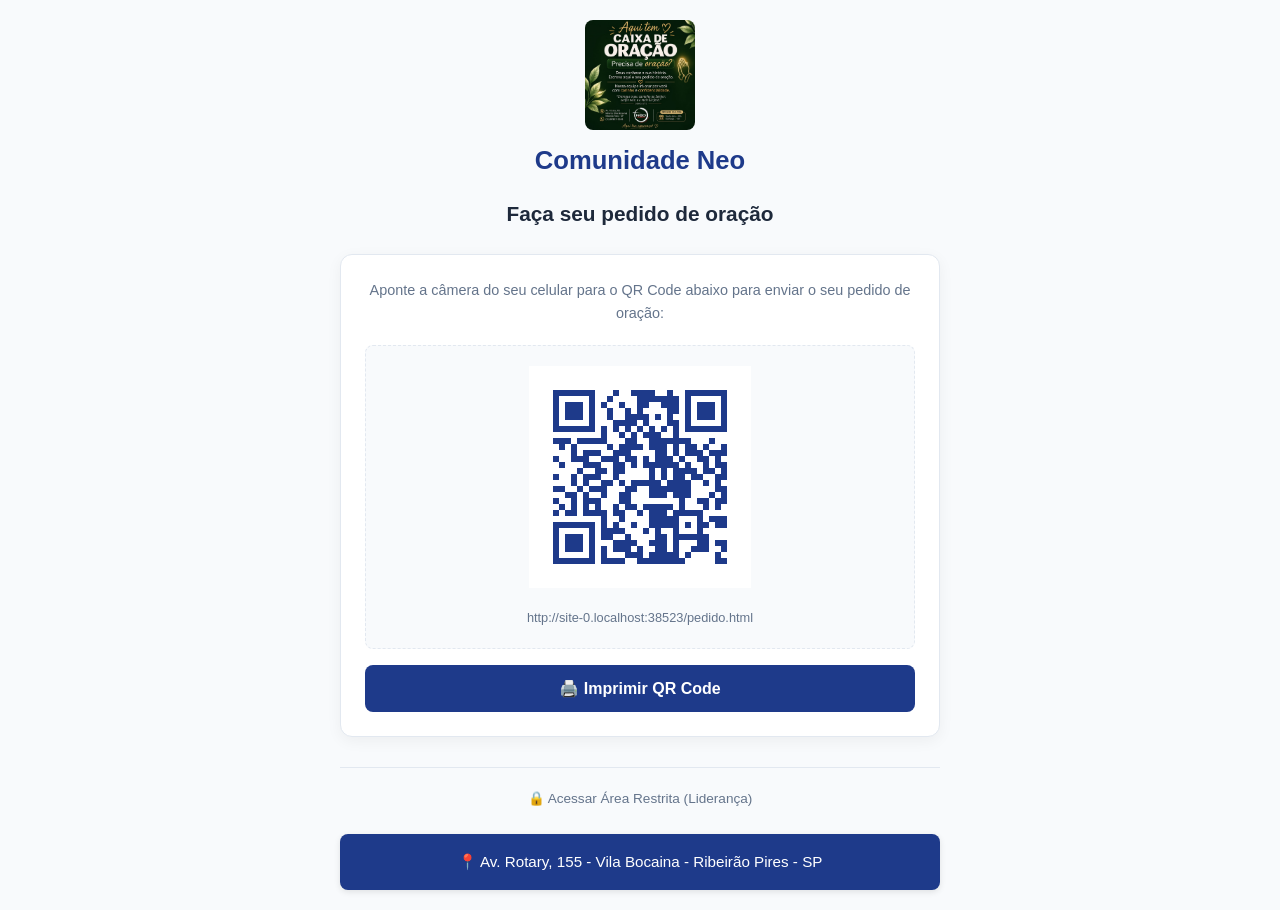
==== index.html @ 4ea42050 "Add files via upload" ====
<!DOCTYPE html>
<html lang="pt-BR">
<head>
    <meta charset="UTF-8">
    <meta name="viewport" content="width=device-width, initial-scale=1.0">
    <title>QR Code - Pedidos de Oração</title>
    <link rel="stylesheet" href="style.css">
    <script src="qrcode.js"></script>
</head>
<body>

    <div class="container">
        <header>
            <img src="logo.jpeg" alt="Logo da Igreja" style="max-width: 110px; height: auto; margin: 0 auto 10px auto; display: block; border-radius: 8px;">
            <h1 class="church-name">Comunidade Neo</h1>
            <p class="call-to-action">Faça seu pedido de oração</p>
        </header>

        <div class="card">
            <p class="subtitle">
                Aponte a câmera do seu celular para o QR Code abaixo para enviar o seu pedido de oração:
            </p>
            
            <div class="qr-section">
                <canvas id="qr-canvas"></canvas>
                <p id="current-url" class="url-text" style="margin-top: 12px;"></p>
            </div>

            <button onclick="window.print()" class="btn-margin">🖨️ Imprimir QR Code</button>
        </div>

        <div class="footer-nav">
            <a href="admin.html">🔒 Acessar Área Restrita (Liderança)</a>
        </div>

        <footer style="background-color: #1e3a8a; color: #ffffff; text-align: center; margin-top: 24px; padding: 16px; border-radius: 8px; font-size: 0.95rem; font-weight: 500; box-shadow: 0 2px 6px rgba(0,0,0,0.1);">
            📍 Av. Rotary, 155 - Vila Bocaina - Ribeirão Pires - SP
        </footer>
    </div>

    <script>
        window.onload = function() {
            const pedidoUrl = new URL('pedido.html', window.location.href).href;
            document.getElementById('current-url').innerText = pedidoUrl;
            gerarQRCode('qr-canvas', pedidoUrl);
        };
    </script>
</body>
</html>
---- style.css ----
:root {
    --primary: #1e3a8a;
    --primary-light: #3b82f6;
    --bg: #f8fafc;
    --card-bg: #ffffff;
    --text: #1e293b;
    --text-muted: #64748b;
    --border: #e2e8f0;
    --success: #16a34a;
}

* {
    box-sizing: border-box;
    margin: 0;
    padding: 0;
    font-family: 'Segoe UI', Roboto, Helvetica, Arial, sans-serif;
}

body {
    background-color: var(--bg);
    color: var(--text);
    line-height: 1.6;
    padding: 20px;
}

.container {
    max-width: 600px;
    margin: 0 auto;
}

header {
    text-align: center;
    margin-bottom: 24px;
}

.logo-placeholder {
    width: 90px;
    height: 90px;
    background-color: var(--primary);
    color: white;
    border-radius: 50%;
    display: flex;
    align-items: center;
    justify-content: center;
    margin: 0 auto 12px;
    font-size: 36px;
    box-shadow: 0 4px 6px -1px rgba(0, 0, 0, 0.1);
    overflow: hidden;
}

.logo-placeholder img {
    width: 100%;
    height: 100%;
    object-fit: cover;
}

h1.church-name {
    font-size: 1.6rem;
    color: var(--primary);
    margin-bottom: 16px;
}

.verse-box {
    background-color: #eff6ff;
    border-left: 4px solid var(--primary-light);
    padding: 16px;
    border-radius: 8px;
    font-style: italic;
    color: #1e40af;
    font-size: 0.95rem;
    margin-bottom: 20px;
    text-align: left;
}

.verse-ref {
    display: block;
    font-weight: bold;
    font-style: normal;
    margin-top: 8px;
    text-align: right;
    font-size: 0.85rem;
}

.call-to-action {
    font-size: 1.3rem;
    font-weight: 700;
    color: var(--text);
    margin-bottom: 16px;
}

.card {
    background: var(--card-bg);
    padding: 24px;
    border-radius: 12px;
    box-shadow: 0 4px 15px rgba(0, 0, 0, 0.05);
    border: 1px solid var(--border);
    margin-bottom: 24px;
}

.login-card {
    max-width: 400px;
    margin: 40px auto;
}

.section-title {
    text-align: center;
    color: var(--primary);
    margin-bottom: 12px;
}

.subtitle {
    text-align: center;
    color: var(--text-muted);
    font-size: 0.9rem;
    margin-bottom: 16px;
}

.form-group {
    margin-bottom: 16px;
}

label {
    display: block;
    font-weight: 600;
    margin-bottom: 6px;
    font-size: 0.9rem;
}

input, textarea {
    width: 100%;
    padding: 12px;
    border: 1px solid var(--border);
    border-radius: 8px;
    font-size: 1rem;
    transition: border-color 0.2s;
}

input:focus, textarea:focus {
    outline: none;
    border-color: var(--primary-light);
}

textarea {
    resize: vertical;
    min-height: 120px;
}

button {
    width: 100%;
    padding: 14px;
    background-color: var(--primary);
    color: white;
    border: none;
    border-radius: 8px;
    font-size: 1rem;
    font-weight: bold;
    cursor: pointer;
    transition: background-color 0.2s;
}

button:hover {
    background-color: #172554;
}

.btn-margin {
    margin-top: 16px;
}

.btn-secondary {
    background-color: var(--text-muted);
    margin-top: 10px;
}

.btn-secondary:hover {
    background-color: #475569;
}

.btn-whatsapp {
    background-color: #25D366;
    padding: 6px 12px;
    font-size: 0.85rem;
    width: auto;
    display: inline-block;
    text-decoration: none;
    color: white;
    border-radius: 6px;
    font-weight: bold;
    margin-top: 4px;
}

.alert-success {
    background-color: #dcfce7;
    color: #166534;
    padding: 14px;
    border-radius: 8px;
    text-align: center;
    font-weight: 600;
    margin-bottom: 16px;
    display: none;
}

.footer-nav {
    text-align: center;
    margin-top: 30px;
    padding-top: 20px;
    border-top: 1px solid var(--border);
    font-size: 0.85rem;
}

.footer-nav a {
    color: var(--text-muted);
    text-decoration: none;
    margin: 0 10px;
    cursor: pointer;
}

.footer-nav a:hover {
    color: var(--primary);
    text-decoration: underline;
}

.hidden {
    display: none !important;
}

.admin-container {
    max-width: 900px;
    margin: 0 auto;
}

.admin-header {
    display: flex;
    justify-content: space-between;
    align-items: center;
    flex-wrap: wrap;
    gap: 10px;
    margin-bottom: 16px;
}

.admin-actions {
    display: flex;
    gap: 8px;
}

.btn-export {
    width: auto;
    padding: 8px 14px;
    font-size: 0.85rem;
    background-color: var(--success);
}

.btn-logout {
    width: auto;
    padding: 8px 14px;
    font-size: 0.85rem;
    background-color: var(--text-muted);
}

table {
    width: 100%;
    border-collapse: collapse;
    margin-top: 16px;
    font-size: 0.9rem;
}

th, td {
    padding: 12px;
    text-align: left;
    border-bottom: 1px solid var(--border);
}

th {
    background-color: #f1f5f9;
    font-weight: 700;
    color: var(--primary);
}

.qr-section {
    text-align: center;
    margin-top: 20px;
    padding: 20px;
    background: #f8fafc;
    border-radius: 8px;
    border: 1px dashed var(--border);
}

#qrcode {
    display: flex;
    justify-content: center;
    margin: 16px 0;
}

.url-text {
    font-size: 0.8rem;
    color: var(--text-muted);
    word-break: break-all;
}

@media (max-width: 600px) {
    table, thead, tbody, th, td, tr {
        display: block;
    }
    thead tr {
        display: none;
    }
    tr {
        border: 1px solid var(--border);
        border-radius: 8px;
        margin-bottom: 12px;
        padding: 10px;
        background: #fff;
    }
    td {
        border: none;
        padding: 6px 0;
    }
    td::before {
        font-weight: bold;
        display: block;
        color: var(--text-muted);
        font-size: 0.8rem;
    }
    td:nth-of-type(1)::before { content: "Data:"; }
    td:nth-of-type(2)::before { content: "Nome:"; }
    td:nth-of-type(3)::before { content: "WhatsApp:"; }
    td:nth-of-type(4)::before { content: "Pedido de Oração:"; }
}
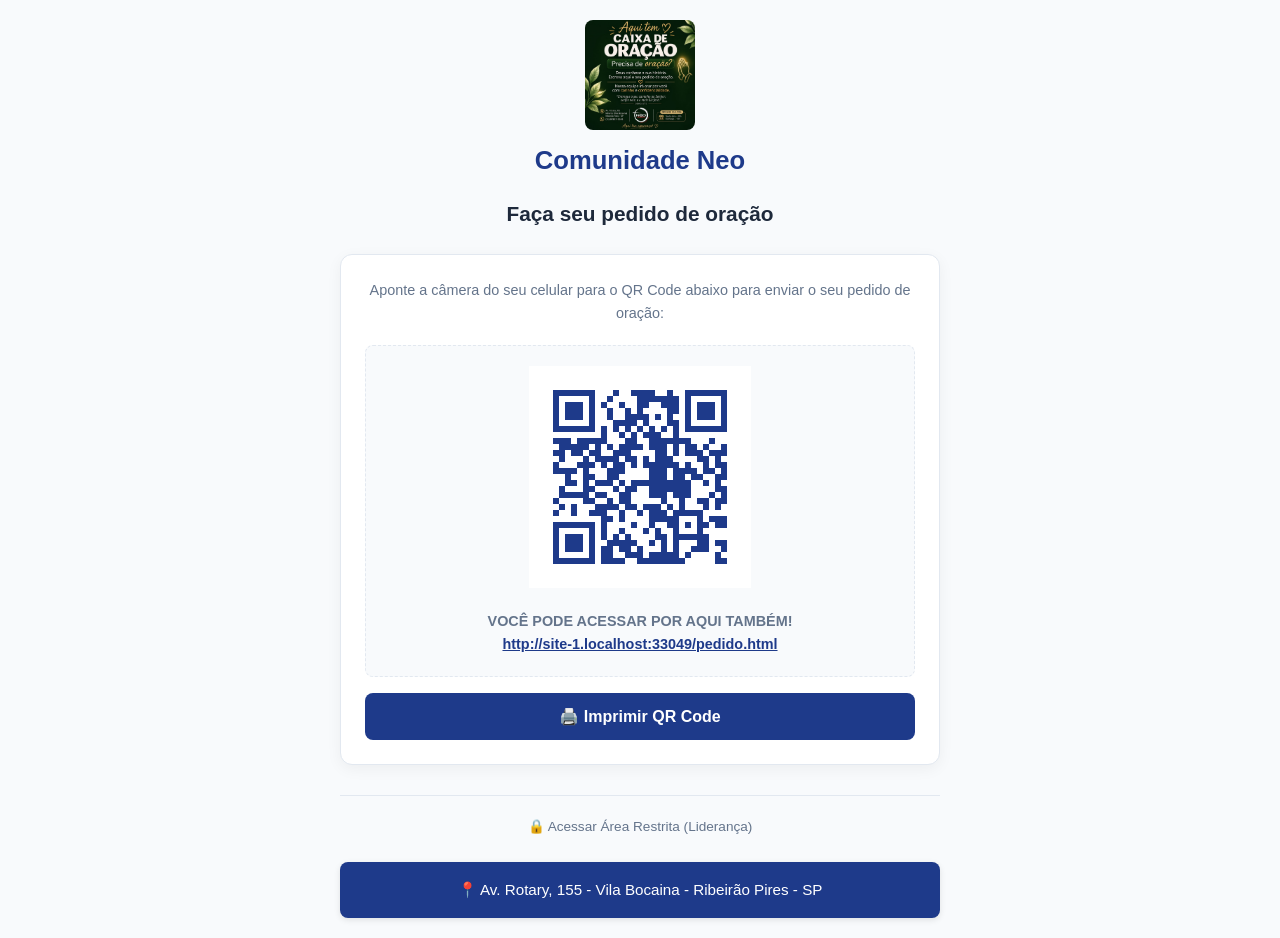
==== commit a4d6569d: "Add files via upload" ====
--- a/index.html
+++ b/index.html
@@ -23,7 +23,10 @@
             
             <div class="qr-section">
                 <canvas id="qr-canvas"></canvas>
-                <p id="current-url" class="url-text" style="margin-top: 12px;"></p>
+                <p class="url-text" style="margin-top: 14px; font-size: 0.9rem;">
+                    <strong>VOCÊ PODE ACESSAR POR AQUI TAMBÉM!</strong><br>
+                    <a id="current-url" href="pedido.html" style="color: #1e3a8a; font-weight: bold; text-decoration: underline;"></a>
+                </p>
             </div>
 
             <button onclick="window.print()" class="btn-margin">🖨️ Imprimir QR Code</button>
@@ -41,7 +44,9 @@
     <script>
         window.onload = function() {
             const pedidoUrl = new URL('pedido.html', window.location.href).href;
-            document.getElementById('current-url').innerText = pedidoUrl;
+            const linkElement = document.getElementById('current-url');
+            linkElement.innerText = pedidoUrl;
+            linkElement.href = pedidoUrl;
             gerarQRCode('qr-canvas', pedidoUrl);
         };
     </script>
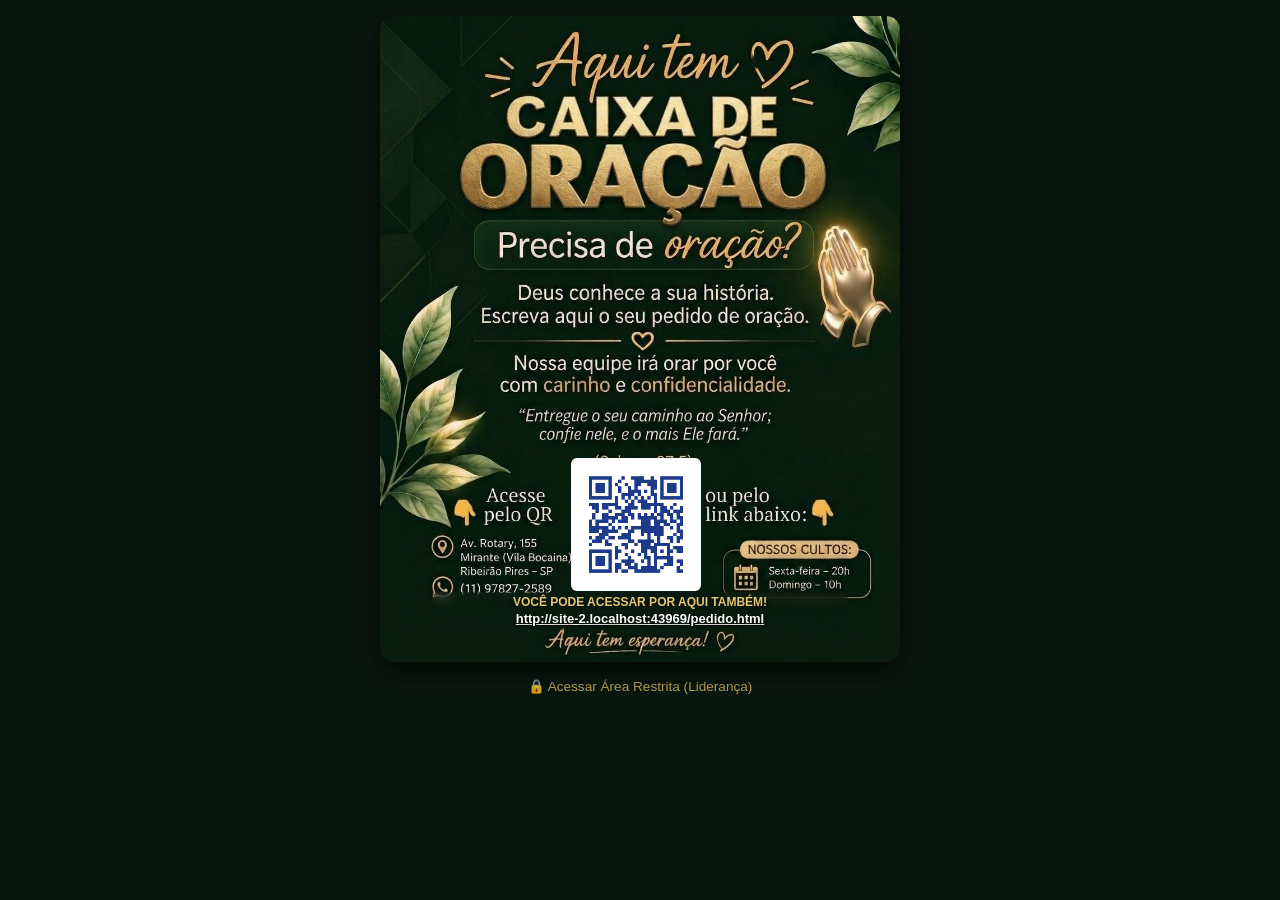
==== commit a7f8a230: "Add files via upload" ====
--- a/index.html
+++ b/index.html
@@ -3,42 +3,113 @@
 <head>
     <meta charset="UTF-8">
     <meta name="viewport" content="width=device-width, initial-scale=1.0">
-    <title>QR Code - Pedidos de Oração</title>
-    <link rel="stylesheet" href="style.css">
+    <title>Caixa de Oração - Comunidade Neo</title>
     <script src="qrcode.js"></script>
+    <style>
+        * { box-sizing: border-box; margin: 0; padding: 0; }
+        body {
+            background-color: #08180f;
+            color: #ffffff;
+            font-family: Arial, sans-serif;
+            display: flex;
+            flex-direction: column;
+            align-items: center;
+            padding: 16px;
+        }
+        .art-wrapper {
+            position: relative;
+            max-width: 520px;
+            width: 100%;
+            border-radius: 14px;
+            overflow: hidden;
+            box-shadow: 0 10px 30px rgba(0,0,0,0.7);
+        }
+        .art-bg {
+            width: 100%;
+            height: auto;
+            display: block;
+        }
+        .qr-overlay {
+            position: absolute;
+            top: 68.4%;
+            left: 36.8%;
+            width: 25.0%;
+            height: 20.6%;
+            background: #ffffff;
+            padding: 5px;
+            border-radius: 6px;
+            display: flex;
+            align-items: center;
+            justify-content: center;
+        }
+        .qr-overlay canvas {
+            width: 100% !important;
+            height: 100% !important;
+            display: block;
+        }
+        .link-overlay {
+            position: absolute;
+            top: 89.2%;
+            left: 10%;
+            width: 80%;
+            background: transparent;
+            backdrop-filter: blur(5px);
+            -webkit-backdrop-filter: blur(5px);
+            text-align: center;
+            padding: 3px 6px;
+            border-radius: 6px;
+        }
+        .link-overlay span {
+            display: block;
+            font-size: clamp(9px, 2.2vw, 12px);
+            color: #e6c675;
+            font-weight: bold;
+            text-shadow: 0 1px 4px rgba(0, 0, 0, 0.95);
+        }
+        .link-overlay a {
+            color: #ffffff;
+            font-size: clamp(10px, 2.5vw, 13px);
+            font-weight: bold;
+            text-decoration: underline;
+            word-break: break-all;
+            text-shadow: 0 1px 4px rgba(0, 0, 0, 0.95);
+        }
+        .actions {
+            margin-top: 16px;
+            display: flex;
+            flex-direction: column;
+            align-items: center;
+            max-width: 520px;
+            width: 100%;
+        }
+        .admin-link {
+            color: #c9a656;
+            font-size: 0.85rem;
+            text-decoration: none;
+        }
+        @media print {
+            .actions { display: none; }
+            body { background: #08180f; padding: 0; }
+        }
+    </style>
 </head>
 <body>
 
-    <div class="container">
-        <header>
-            <img src="logo.jpeg" alt="Logo da Igreja" style="max-width: 110px; height: auto; margin: 0 auto 10px auto; display: block; border-radius: 8px;">
-            <h1 class="church-name">Comunidade Neo</h1>
-            <p class="call-to-action">Faça seu pedido de oração</p>
-        </header>
-
-        <div class="card">
-            <p class="subtitle">
-                Aponte a câmera do seu celular para o QR Code abaixo para enviar o seu pedido de oração:
-            </p>
-            
-            <div class="qr-section">
-                <canvas id="qr-canvas"></canvas>
-                <p class="url-text" style="margin-top: 14px; font-size: 0.9rem;">
-                    <strong>VOCÊ PODE ACESSAR POR AQUI TAMBÉM!</strong><br>
-                    <a id="current-url" href="pedido.html" style="color: #1e3a8a; font-weight: bold; text-decoration: underline;"></a>
-                </p>
-            </div>
-
-            <button onclick="window.print()" class="btn-margin">🖨️ Imprimir QR Code</button>
+    <div class="art-wrapper">
+        <img src="cartaz.jpeg" alt="Caixa de Oração Comunidade Neo" class="art-bg">
+        
+        <div class="qr-overlay">
+            <canvas id="qr-canvas"></canvas>
         </div>
 
-        <div class="footer-nav">
-            <a href="admin.html">🔒 Acessar Área Restrita (Liderança)</a>
+        <div class="link-overlay">
+            <span>VOCÊ PODE ACESSAR POR AQUI TAMBÉM!</span>
+            <a id="current-url" href="pedido.html"></a>
         </div>
+    </div>
 
-        <footer style="background-color: #1e3a8a; color: #ffffff; text-align: center; margin-top: 24px; padding: 16px; border-radius: 8px; font-size: 0.95rem; font-weight: 500; box-shadow: 0 2px 6px rgba(0,0,0,0.1);">
-            📍 Av. Rotary, 155 - Vila Bocaina - Ribeirão Pires - SP
-        </footer>
+    <div class="actions">
+        <a href="admin.html" class="admin-link">🔒 Acessar Área Restrita (Liderança)</a>
     </div>
 
     <script>
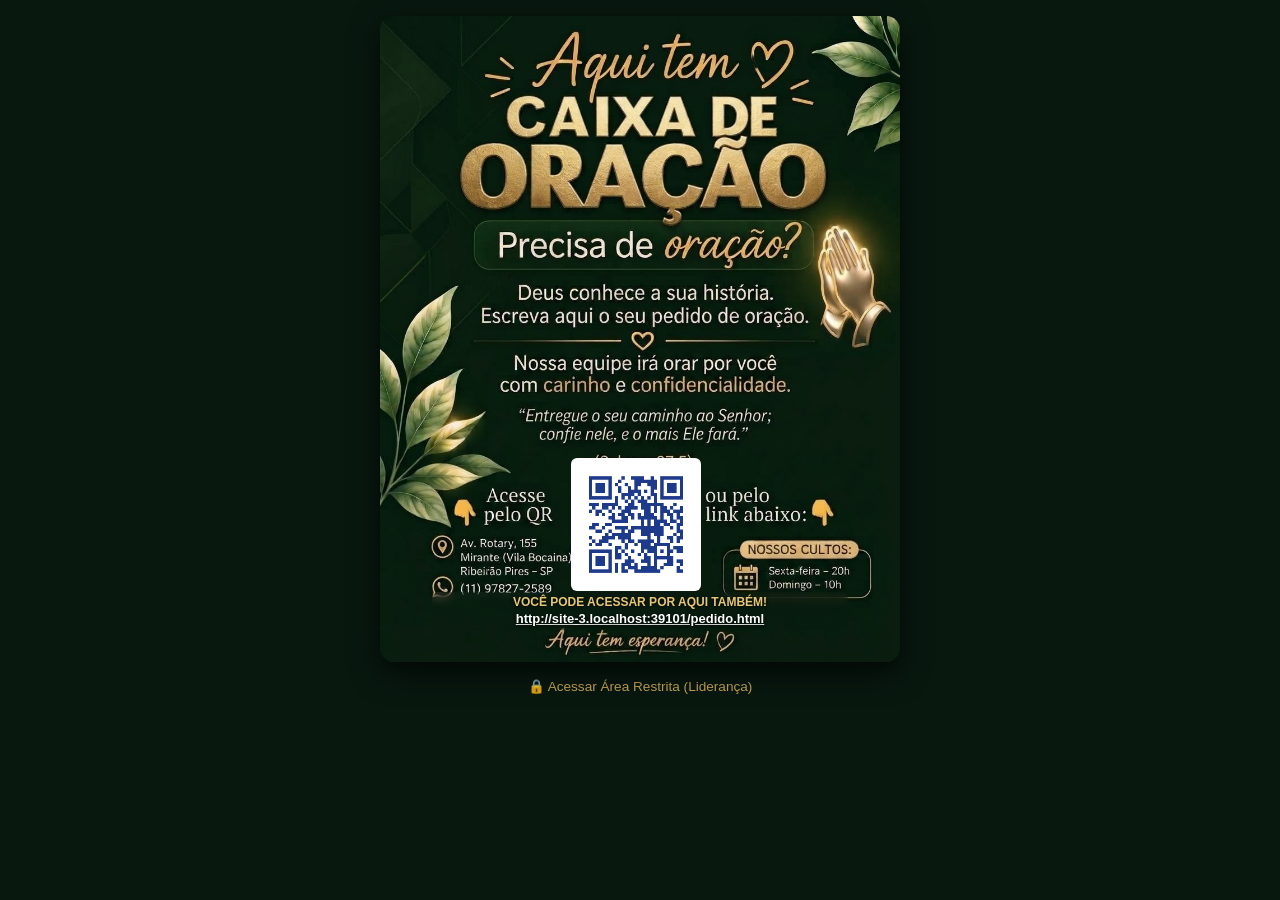
==== commit 97e00506: "Add files via upload" ====
--- a/index.html
+++ b/index.html
@@ -1,4 +1,4 @@
-<!DOCTYPE html>
+﻿<!DOCTYPE html>
 <html lang="pt-BR">
 <head>
     <meta charset="UTF-8">
@@ -92,6 +92,13 @@
             body { background: #08180f; padding: 0; }
         }
     </style>
+    <meta property="og:type" content="website">
+    <meta property="og:title" content="Caixa de Oração - Comunidade Neo">
+    <meta property="og:description" content="Precisa de oração? Deus conhece a sua história. Toque na imagem e envie seu pedido com carinho e confidencialidade.">
+    <meta property="og:url" content="https://igreja-app-lime.vercel.app">
+    <meta property="og:image" content="https://igreja-app-lime.vercel.app/cartaz-whatsapp.jpg">
+    <meta property="og:image:type" content="image/jpeg">
+    <meta name="twitter:card" content="summary_large_image">
 </head>
 <body>
 
@@ -123,3 +130,4 @@
     </script>
 </body>
 </html>
+
